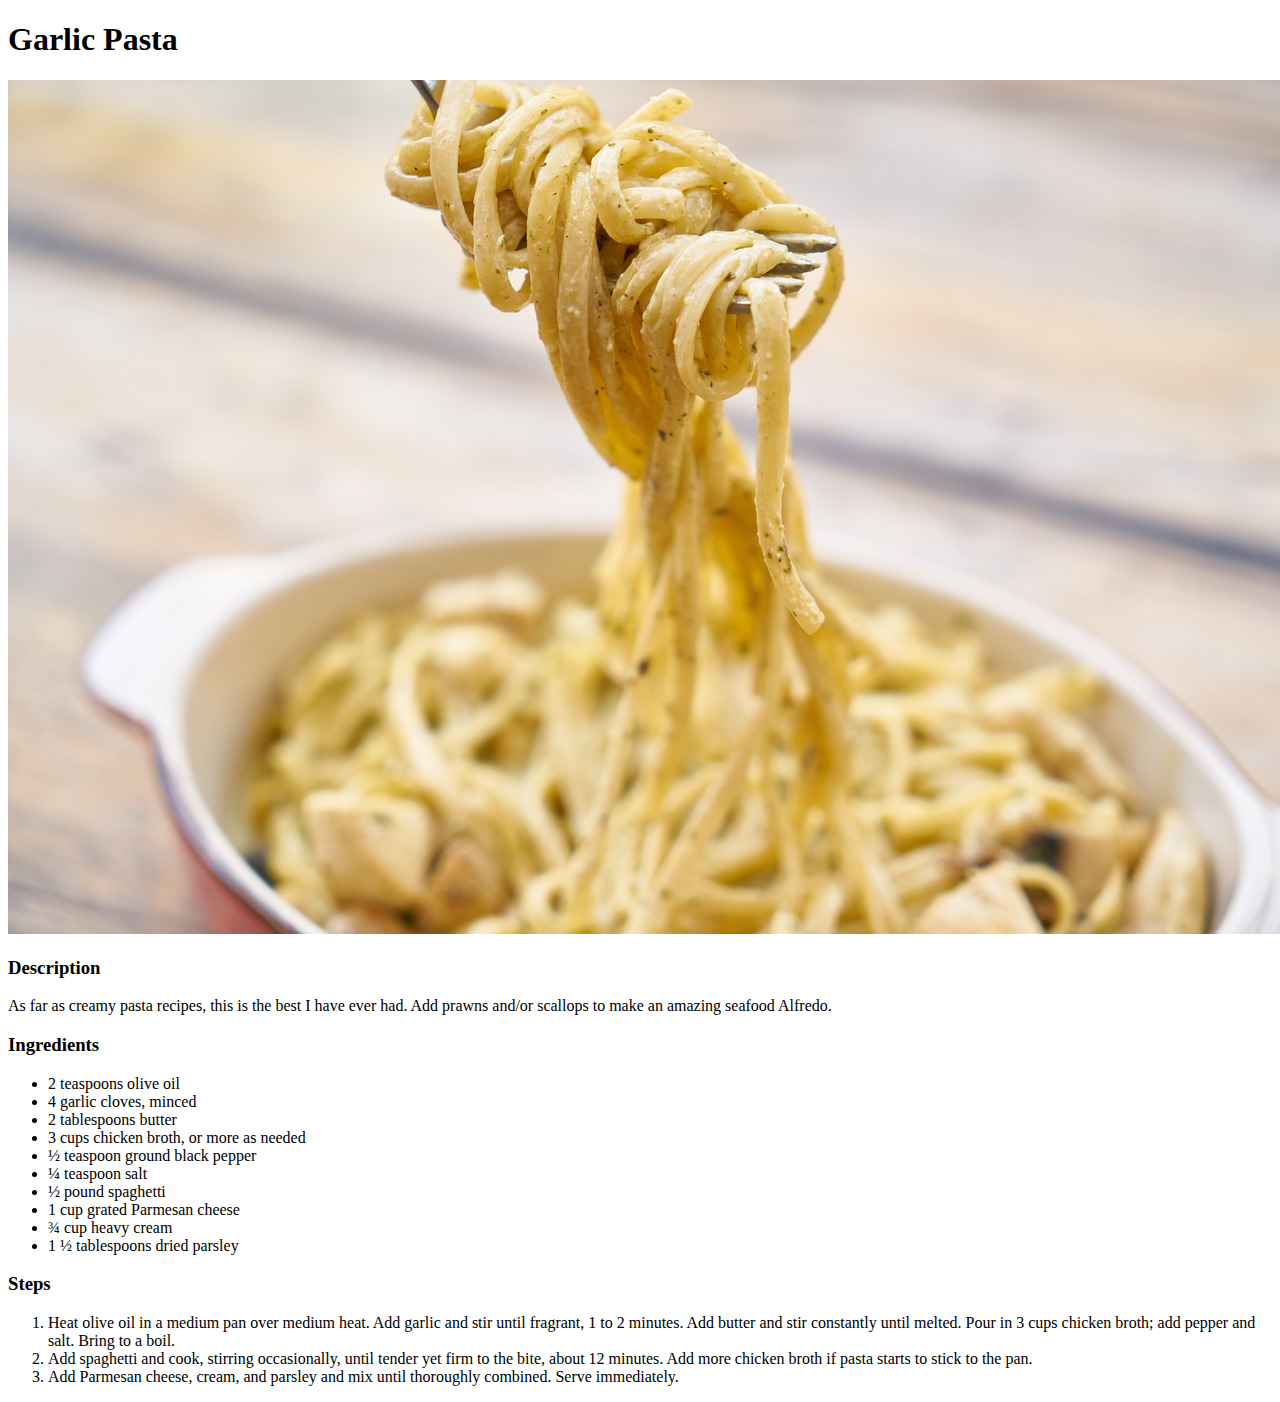
==== recipes/garlic-pasta.html @ 654e193b "recipes pages created and added to index page" ====
<!DOCTYPE html>
<html lang="en">
<head>
    <meta charset="UTF-8">
    <meta http-equiv="X-UA-Compatible" content="IE=edge">
    <meta name="viewport" content="width=device-width, initial-scale=1.0">
    <title>Garlic Pasta</title>
</head>
<body>
    <h1>Garlic Pasta</h1>
    <img src="/images/pasta-4356796_1280.jpg" alt="garlic-pasta">
    <h3>Description</h3>
    <p>
        As far as creamy pasta recipes, this is the best I have ever had. Add prawns and/or scallops to make an amazing seafood Alfredo.
    </p>
    <h3>Ingredients</h3>
    <ul>
        <li>2 teaspoons olive oil</li>
        <li>4 garlic cloves, minced</li>
        <li>2 tablespoons butter</li>
        <li>3 cups chicken broth, or more as needed</li>
        <li>½ teaspoon ground black pepper</li>
        <li>¼ teaspoon salt</li>
        <li>½ pound spaghetti</li>
        <li>1 cup grated Parmesan cheese</li>
        <li>¾ cup heavy cream</li>
        <li>1 ½ tablespoons dried parsley</li>
    </ul>
    <h3>Steps</h3>
    <ol>
        <li>Heat olive oil in a medium pan over medium heat. Add garlic and stir until fragrant, 1 to 2 minutes. Add butter and stir constantly until melted. Pour in 3 cups chicken broth; add pepper and salt. Bring to a boil.</li>
        <li>Add spaghetti and cook, stirring occasionally, until tender yet firm to the bite, about 12 minutes. Add more chicken broth if pasta starts to stick to the pan.</li>
        <li>Add Parmesan cheese, cream, and parsley and mix until thoroughly combined. Serve immediately.</li>
    </ol>
</body>
</html>
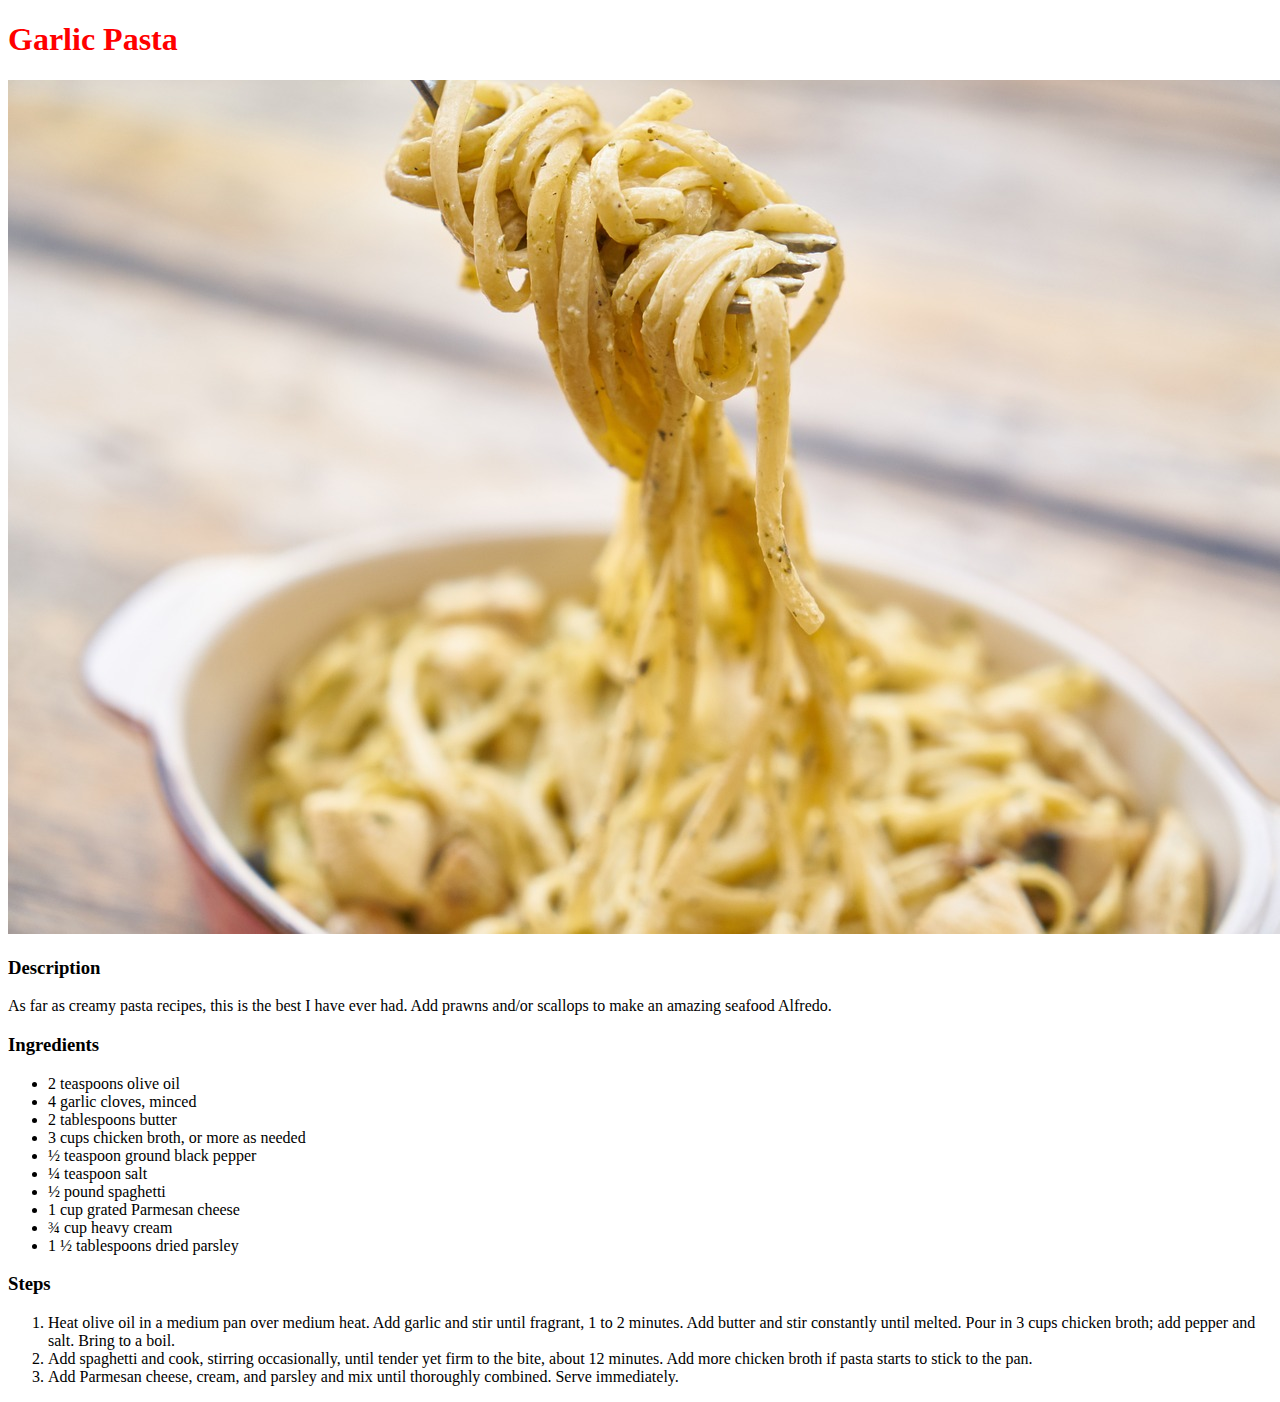
==== commit 9fde8ad9: "CSS added and font type and color changed" ====
--- a/recipes/garlic-pasta.html
+++ b/recipes/garlic-pasta.html
@@ -4,6 +4,7 @@
     <meta charset="UTF-8">
     <meta http-equiv="X-UA-Compatible" content="IE=edge">
     <meta name="viewport" content="width=device-width, initial-scale=1.0">
+    <link rel="stylesheet" href="/style.css">
     <title>Garlic Pasta</title>
 </head>
 <body>
--- a/style.css
+++ b/style.css
@@ -0,0 +1,7 @@
+*{
+    font-family: 'Fuzzy Bubbles', cursive;
+}
+
+h1 {
+    color: red;
+}